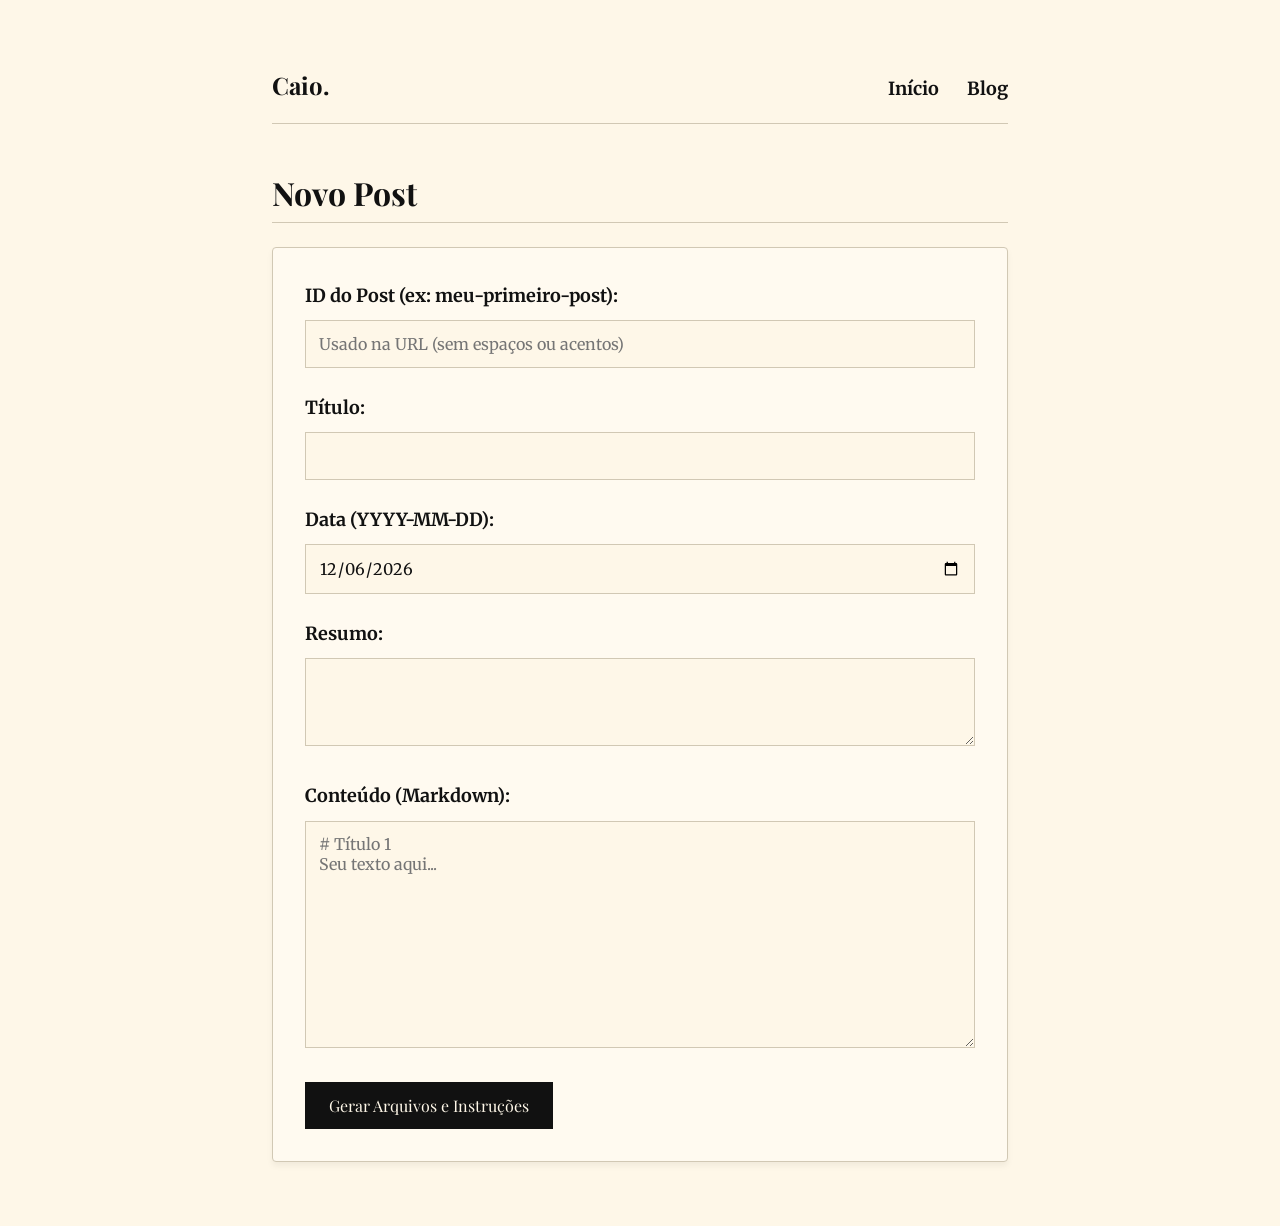
==== admin.html @ 19665ccb "Primeiro commit: site de portfolio estático" ====
<!DOCTYPE html>
<html lang="pt-BR">
<head>
    <meta charset="UTF-8">
    <meta name="viewport" content="width=device-width, initial-scale=1.0">
    <title>Admin - Criador de Posts</title>
    <link rel="stylesheet" href="style.css?v=2">
</head>
<body>
    <div class="container">
        <header>
            <a href="index.html" class="logo">Caio.</a>
            <nav>
                <a href="index.html">Início</a>
                <a href="blog.html">Blog</a>
            </nav>
        </header>

        <main>
            <h2>Novo Post</h2>
            
            <div class="admin-card">
                <form id="post-form">
                    <div class="form-group">
                        <label for="id">ID do Post (ex: meu-primeiro-post):</label>
                        <input type="text" id="id" required placeholder="Usado na URL (sem espaços ou acentos)">
                    </div>
                    <div class="form-group">
                        <label for="title">Título:</label>
                        <input type="text" id="title" required>
                    </div>
                    <div class="form-group">
                        <label for="date">Data (YYYY-MM-DD):</label>
                        <input type="date" id="date" required>
                    </div>
                    <div class="form-group">
                        <label for="summary">Resumo:</label>
                        <textarea id="summary" rows="3" required></textarea>
                    </div>
                    <div class="form-group">
                        <label for="content">Conteúdo (Markdown):</label>
                        <textarea id="content" rows="10" required placeholder="# Título 1&#10;Seu texto aqui..."></textarea>
                    </div>
                    <button type="submit">Gerar Arquivos e Instruções</button>
                </form>

                <div id="output-container">
                    <h3>1. Markdown do Post</h3>
                    <p>Copie o texto abaixo e salve como <strong><span id="filename-preview"></span></strong> dentro da pasta <code>/posts/</code>.</p>
                    <textarea id="markdown-output" readonly></textarea>
                    <button type="button" id="copy-md-btn" style="margin-top: 0.5rem; background-color: var(--text-muted);">Copiar Markdown</button>

                    <h3 style="margin-top: 2rem;">2. Atualizar posts.json</h3>
                    <p>Adicione este bloco no início do array no seu arquivo <code>posts.json</code> (lembre-se de colocar a vírgula depois se não for o último):</p>
                    <textarea id="json-output" readonly rows="7" style="background-color: #f4ecdf; font-family: monospace; width: 100%; padding: 0.8rem;"></textarea>
                    <button type="button" id="copy-json-btn" style="margin-top: 0.5rem; background-color: var(--text-muted);">Copiar JSON</button>

                    <div class="instructions">
                        <h4>Guia de Hospedagem (GitHub Pages)</h4>
                        <ol style="margin-left: 1.5rem; margin-top: 0.5rem; line-height: 1.6;">
                            <li>No GitHub, crie um novo repositório chamado <code>caioeduardosilva.github.io</code> (ou dê outro nome se for enviar para subdiretório).</li>
                            <li>Faça o upload/commit de todos os arquivos desta pasta para o repositório (`index.html`, `blog.html`, `style.css`, `posts.json`, pasta `posts`).</li>
                            <li>No repositório, vá em <strong>Settings > Pages</strong> e garanta que está ativado para buscar da branch `main` ou `master` no root (`/`).</li>
                            <li>Aguarde alguns minutos e seu site estará no ar! O GitHub trata tudo como site estático nativamente, e seu código já é 100% puro (sem build necessário).</li>
                        </ol>
                    </div>
                </div>
            </div>
        </main>
    </div>

    <script>
        document.getElementById('date').valueAsDate = new Date();

        document.getElementById('post-form').addEventListener('submit', function(e) {
            e.preventDefault();
            
            const id = document.getElementById('id').value.trim();
            const title = document.getElementById('title').value.trim();
            const date = document.getElementById('date').value;
            const summary = document.getElementById('summary').value.trim();
            const content = document.getElementById('content').value;
            
            // Format Markdown File Content
            const markdownFileContent = `---
title: ${title}
date: ${date}
summary: ${summary}
---

${content}`;

            // Format JSON Block
            const jsonBlock = `{
    "id": "${id}",
    "title": "${title}",
    "date": "${date}",
    "summary": "${summary}"
}`;

            document.getElementById('markdown-output').value = markdownFileContent;
            document.getElementById('json-output').value = jsonBlock;
            document.getElementById('filename-preview').innerText = `${id}.md`;
            
            document.getElementById('output-container').style.display = 'block';
        });

        document.getElementById('copy-md-btn').addEventListener('click', function() {
            const tempInput = document.createElement('textarea');
            tempInput.value = document.getElementById('markdown-output').value;
            document.body.appendChild(tempInput);
            tempInput.select();
            document.execCommand('copy');
            document.body.removeChild(tempInput);
            this.innerText = "Copiado!";
            setTimeout(() => this.innerText = "Copiar Markdown", 2000);
        });

        document.getElementById('copy-json-btn').addEventListener('click', function() {
            const tempInput = document.createElement('textarea');
            tempInput.value = document.getElementById('json-output').value;
            document.body.appendChild(tempInput);
            tempInput.select();
            document.execCommand('copy');
            document.body.removeChild(tempInput);
            this.innerText = "Copiado!";
            setTimeout(() => this.innerText = "Copiar JSON", 2000);
        });
    </script>
</body>
</html>
---- style.css ----
/* style.css - Premium Typography & High Contrast Styling */
@import url('https://fonts.googleapis.com/css2?family=Merriweather:ital,wght@0,300;0,400;0,700;1,300;1,400&family=Playfair+Display:ital,wght@0,400;0,700;1,400&display=swap');

:root {
  --bg-color: #fef7e8; /* Warm paper color */
  --text-main: #111111; /* Off-black for high contrast but slightly softer than pure black */
  --text-muted: #444444;
  --accent-color: #8c1c13; /* Deep dark ruby/red accent for premium feel */
  --border-color: #d1c8b4;
}

* {
  box-sizing: border-box;
  margin: 0;
  padding: 0;
}

body {
  background-color: var(--bg-color);
  color: var(--text-main);
  font-family: 'Merriweather', serif;
  line-height: 1.8;
  font-size: 18px;
  -webkit-font-smoothing: antialiased;
  -moz-osx-font-smoothing: grayscale;
}

/* Layout */
.container {
  max-width: 800px;
  margin: 0 auto;
  padding: 4rem 2rem;
}

/* Typography */
h1, h2, h3, h4 {
  font-family: 'Playfair Display', serif;
  color: var(--text-main);
  margin-bottom: 1.5rem;
  line-height: 1.3;
}

h1 {
  font-size: 3rem;
  letter-spacing: -0.02em;
}

/* Identidade Mágica - Efeito Tinta Invisível */
.magic-name {
  cursor: default;
  position: relative;
  display: inline-block;
  white-space: nowrap;
}

.hidden-surname {
  display: inline-flex;
  opacity: 0;
  max-width: 0;
  overflow: hidden;
  transition: max-width 1.2s cubic-bezier(0.2, 0.8, 0.2, 1), opacity 0.8s ease-in-out;
  color: var(--text-muted);
  font-style: italic;
  font-weight: 300;
  vertical-align: bottom;
  padding-left: 0.3rem;
}

.magic-name:hover .hidden-surname {
  opacity: 1;
  max-width: 600px;
}

h2 {
  font-size: 2rem;
  border-bottom: 1px solid var(--border-color);
  padding-bottom: 0.5rem;
  margin-top: 3rem;
}

p {
  margin-bottom: 1.5rem;
}

a {
  color: var(--text-main);
  text-decoration-color: var(--accent-color);
  text-decoration-thickness: 2px;
  text-underline-offset: 4px;
  transition: color 0.2s ease, text-decoration-color 0.2s ease;
}

a:hover {
  color: var(--accent-color);
}

/* Business Card (Index) */
.business-card {
  display: flex;
  flex-direction: column;
  justify-content: center;
  align-items: flex-start;
  min-height: 70vh;
}

.business-card .role {
  font-size: 1.2rem;
  color: var(--text-muted);
  font-style: italic;
  margin-bottom: 2rem;
}

.nav-links {
  list-style: none;
  display: flex;
  gap: 1.5rem;
  margin-top: 2rem;
  font-family: 'Playfair Display', serif;
  font-size: 1.1rem;
}

/* Header & Footer */
header {
  margin-bottom: 3rem;
  display: flex;
  justify-content: space-between;
  align-items: baseline;
  border-bottom: 1px solid var(--border-color);
  padding-bottom: 1rem;
}

header .logo {
  font-family: 'Playfair Display', serif;
  font-size: 1.5rem;
  font-weight: 700;
  text-decoration: none;
  color: var(--text-main);
}

nav a {
  margin-left: 1.5rem;
  font-weight: 700;
  text-decoration: none;
}

nav a:hover {
  text-decoration: underline;
  text-decoration-color: var(--accent-color);
}

footer {
  margin-top: 5rem;
  padding-top: 2rem;
  border-top: 1px solid var(--border-color);
  font-size: 0.9rem;
  color: var(--text-muted);
  text-align: center;
}

/* Blog List */
.post-list {
  list-style: none;
}

.post-item {
  margin-bottom: 3rem;
}

.post-item .date {
  font-size: 0.9rem;
  color: var(--text-muted);
  font-family: monospace;
  margin-bottom: 0.5rem;
  display: block;
}

.post-item h3 {
  margin-bottom: 0.5rem;
  font-size: 1.8rem;
}

.post-item h3 a {
  text-decoration: none;
}

.post-item h3 a:hover {
  text-decoration: underline;
}

.read-more {
  display: inline-block;
  margin-top: 0.5rem;
  font-weight: 700;
  font-style: italic;
}

/* Markdown Content Styles */
.markdown-content pre {
  background-color: #f4ecdf;
  padding: 1rem;
  border-radius: 4px;
  overflow-x: auto;
  font-family: monospace;
  font-size: 0.9rem;
  border: 1px solid var(--border-color);
  margin-bottom: 1.5rem;
}

.markdown-content code {
  background-color: #f4ecdf;
  padding: 0.2rem 0.4rem;
  border-radius: 3px;
  font-family: monospace;
  font-size: 0.9rem;
}

.markdown-content blockquote {
  border-left: 4px solid var(--accent-color);
  padding-left: 1.5rem;
  margin-left: 0;
  font-style: italic;
  color: var(--text-muted);
}

.markdown-content img {
  max-width: 100%;
  height: auto;
  display: block;
  margin: 2rem auto;
  border: 1px solid var(--border-color);
}

/* Admin Form */
.admin-card {
  background-color: #fffaf0;
  padding: 2rem;
  border: 1px solid var(--border-color);
  border-radius: 4px;
  box-shadow: 0 4px 6px rgba(0,0,0,0.05);
}

.form-group {
  margin-bottom: 1.5rem;
}

.form-group label {
  display: block;
  font-weight: 700;
  margin-bottom: 0.5rem;
}

.form-group input, .form-group textarea {
  width: 100%;
  padding: 0.8rem;
  border: 1px solid var(--border-color);
  background-color: var(--bg-color);
  font-family: 'Merriweather', serif;
  color: var(--text-main);
  font-size: 1rem;
}

.form-group input:focus, .form-group textarea:focus {
  outline: none;
  border-color: var(--accent-color);
}

button {
  background-color: var(--text-main);
  color: var(--bg-color);
  border: none;
  padding: 0.8rem 1.5rem;
  font-size: 1rem;
  font-family: 'Playfair Display', serif;
  cursor: pointer;
  transition: background-color 0.2s ease;
}

button:hover {
  background-color: var(--accent-color);
}

#output-container {
  margin-top: 2rem;
  display: none;
}

textarea#markdown-output {
  height: 200px;
  background-color: #f4ecdf;
  font-family: monospace;
}

.instructions {
  background-color: #e9f5e9;
  border: 1px solid #c3e6c3;
  padding: 1rem;
  margin-top: 1rem;
  font-size: 0.9rem;
  color: #2e5c2e;
}

/* Utilities */
.hidden {
  display: none !important;
}

/* Loader */
.loader {
  font-style: italic;
  color: var(--text-muted);
}
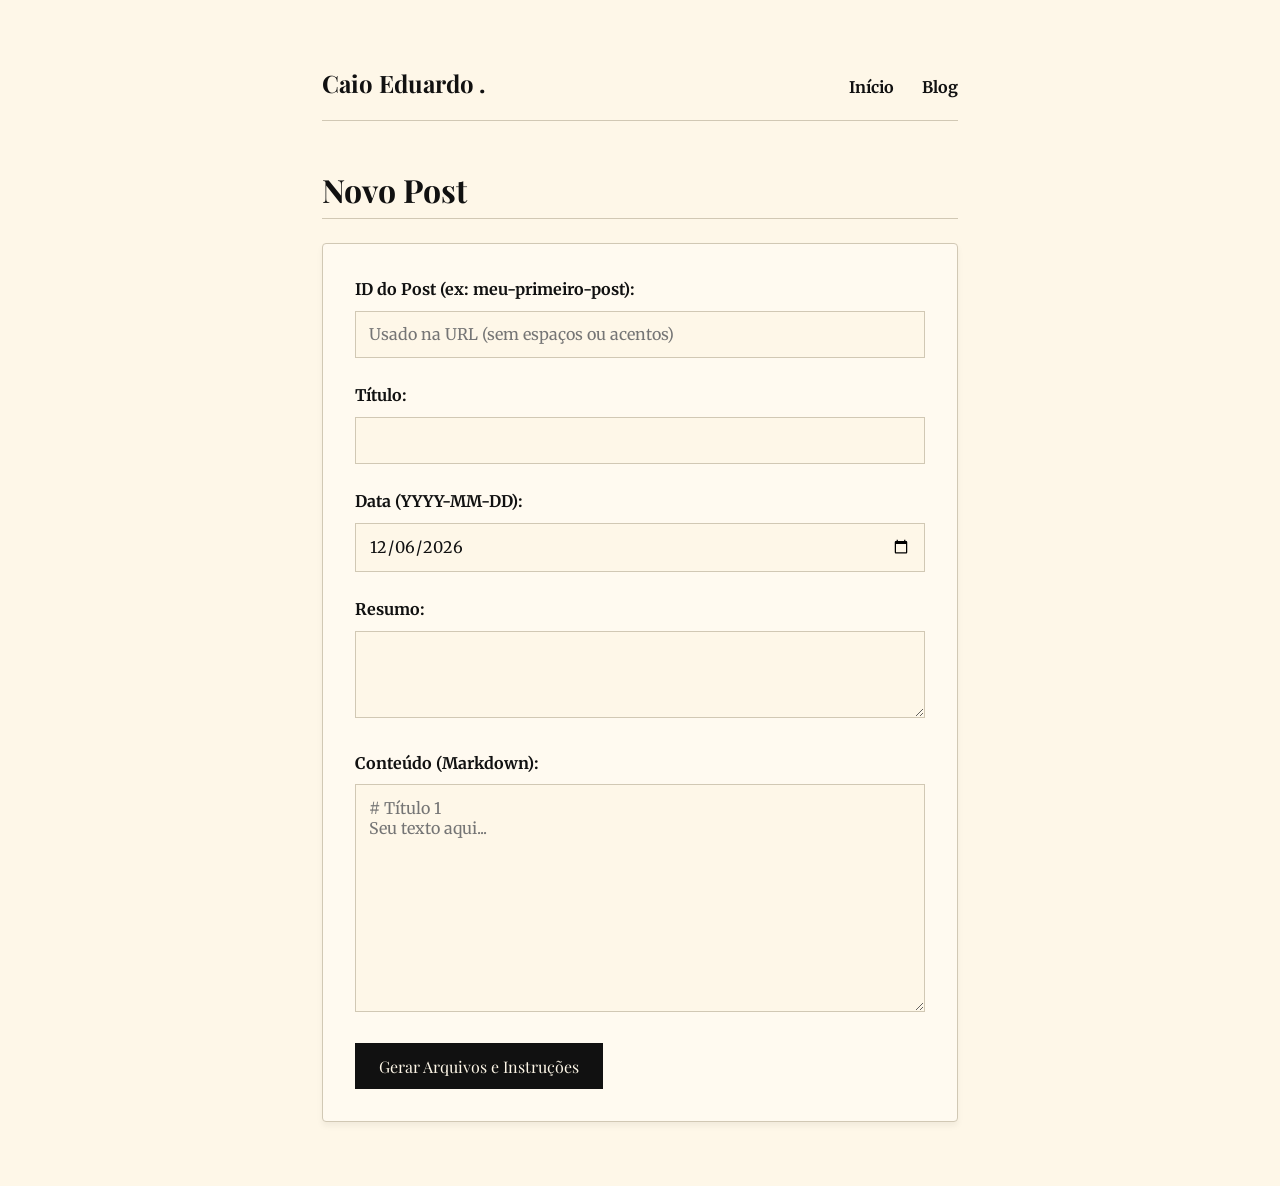
==== commit 4cff1927: "Finalizando a Versão 1: textos, design e brigadeiros" ====
--- a/admin.html
+++ b/admin.html
@@ -9,7 +9,7 @@
 <body>
     <div class="container">
         <header>
-            <a href="index.html" class="logo">Caio.</a>
+            <a href="index.html" class="logo magic-name">Caio Eduardo<span class="hidden-surname"> Araujo da Silva</span>.</a>
             <nav>
                 <a href="index.html">Início</a>
                 <a href="blog.html">Blog</a>
--- a/style.css
+++ b/style.css
@@ -19,15 +19,15 @@
   background-color: var(--bg-color);
   color: var(--text-main);
   font-family: 'Merriweather', serif;
-  line-height: 1.8;
-  font-size: 18px;
+  line-height: 1.65;
+  font-size: 16px;
   -webkit-font-smoothing: antialiased;
   -moz-osx-font-smoothing: grayscale;
 }
 
 /* Layout */
 .container {
-  max-width: 800px;
+  max-width: 700px;
   margin: 0 auto;
   padding: 4rem 2rem;
 }
@@ -51,6 +51,10 @@
   position: relative;
   display: inline-block;
   white-space: nowrap;
+}
+
+a.magic-name {
+  cursor: pointer;
 }
 
 .hidden-surname {
